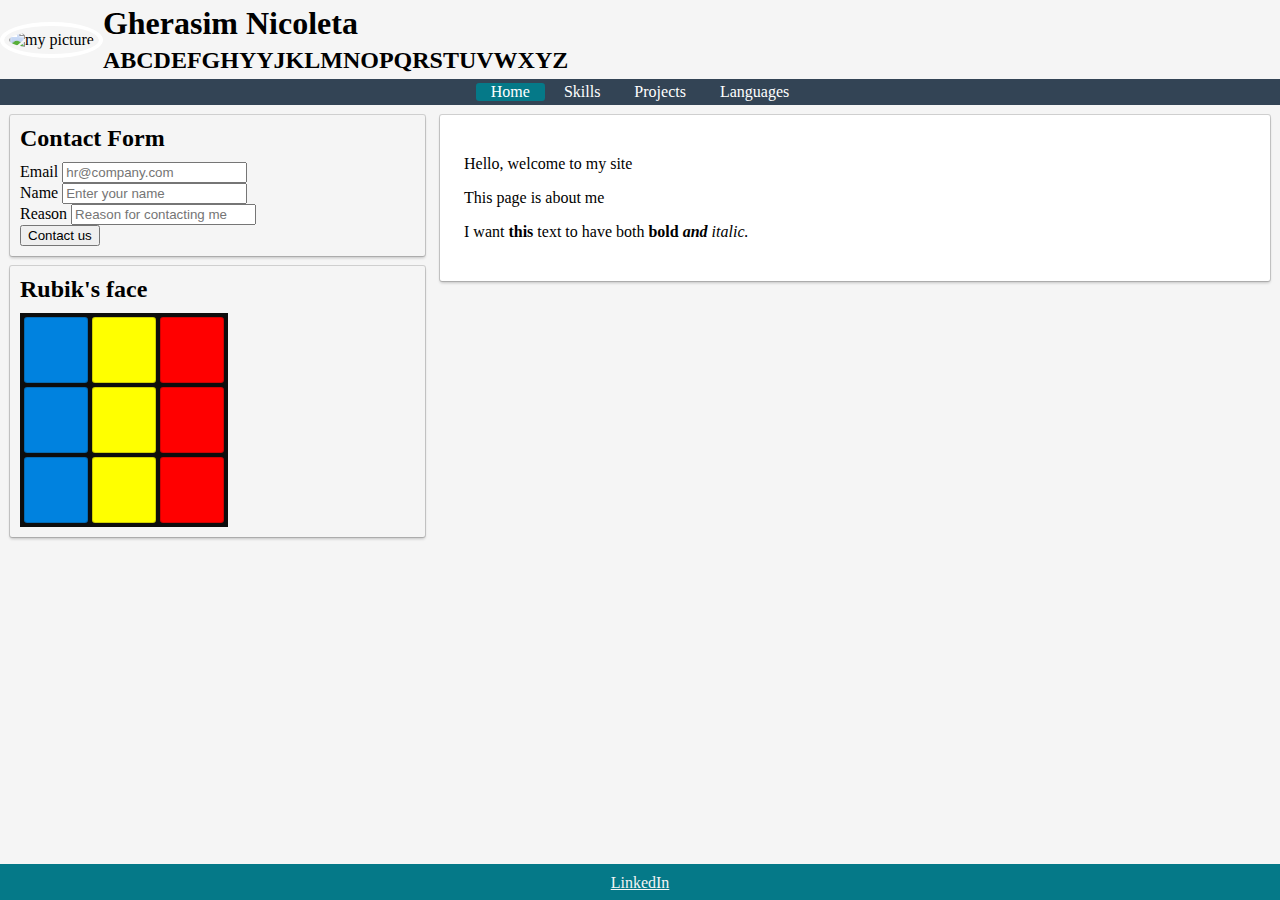
==== index.html @ 8efeea1e "first CV using html" ====
<!DOCTYPE html>
<html lang="en">
  <head>
    <meta charset="UTF-8" />
    <meta name="viewport" content="width=device-width, initial-scale=1.0" />
    <title>Nico's CV</title>
    <link rel="stylesheet" href="style.css" />
  </head>
  <body>
    <header>
      <div id="header-wrapper">
        <div>
          <img
            class="my-picture"
            src="images/IMG_0358.jpg"
            alt="my picture"
            height="100px"
          />
        </div>
        <div id="header-info">
          <h1>Gherasim Nicoleta</h1>
          <h2 id="job-title">ABCDEFGHYYJKLMNOPQRSTUVWXYZ</h2>
        </div>
      </div>

      <ul id="top-menu-bar">
        <li><a href="#" class="active">Home</a></li>
        <li><a href="#" onclick="showSkillsPage()">Skills</a></li>
        <li><a href="#">Projects</a></li>
        <li><a href="#">Languages</a></li>
      </ul>
    </header>

    <section id="content">
      <div id="side-menu">
        <section>
          <h2>Contact Form</h2>
          <form action="images/IMG_0358.jpg" method="post">
            <label for="contact-email">Email</label>
            <input
              type="email"
              name="email"
              id="contact-email"
              required
              placeholder="hr@company.com"
            />
            <br />
            <label for="contact-name">Name</label>
            <input
              type="text"
              name="name"
              id="contact-name"
              required
              placeholder="Enter your name"
            />
            <br />
            <label for="contact-reason">Reason</label>
            <input
              type="text"
              name="reason"
              id="contact-reason"
              required
              placeholder="Reason for contacting me"
            />
            <br />
            <button type="submit">Contact us</button>
          </form>
        </section>
        <section>
          <h2>Rubik's face</h2>
          <div class="rubik-face">
            <div style="background: #0082df"></div>
            <div style="background: yellow"></div>
            <div style="background: red"></div>
            <div style="background: #0082df"></div>
            <div style="background: yellow"></div>
            <div style="background: red"></div>
            <div style="background: #0082df"></div>
            <div style="background: yellow"></div>
            <div style="background: red"></div>
          </div>
        </section>
      </div>
      <div id="main">
        <div class="page" id="home">
          <p>Hello, welcome to my site</p>
          <p>This page is about me</p>
          <p>
            I want <strong>this</strong> text to have both
            <strong>bold <i>and </i></strong> <i>italic.</i>
          </p>
        </div>
        <div class="page" id="skills">
          <h2>Skills & Endorcements</h2>
          <ul>
            <li class="favourite">HTML - 2</li>
            <li class="favourite">CSS - 0</li>
            <li>JavaScript - 0</li>
          </ul>
        </div>
        <div class="page" id="projects">
          <h2>Projects</h2>
          <p>This are the projects I've been working on...</p>
        </div>

        <div class="page" id="languages">
          <h2>Known Languages</h2>
          <table border="1">
            <tr>
              <th>Language</th>
              <th>Level</th>
            </tr>
            <tr>
              <td>Romanian</td>
              <td>Native</td>
            </tr>
            <tr>
              <td>English</td>
              <td>Professional</td>
            </tr>
          </table>
        </div>
      </div>
    </section>
    <footer>
      <a href="https://www.linkedin.com/in/nicolaematei">LinkedIn</a>
    </footer>

    <script src="index.js"></script>
  </body>
</html>
---- style.css ----
html {
  height: 100%;
}
body {
  background: #f5f5f5;
  min-height: 100%;
  margin: 0;
  display: flex;
  flex-direction: column;
}
#header-wrapper {
  display: flex;
  flex-direction: row;
  align-items: center;
}
#header-info {
  flex: 1;
  background: linear-gradient(45deg, rgba(7, 152, 171, 0, 6), transparent);
}
#header-wrapper h1 {
  margin: 5px 0;
}
#header-wrapper h2 {
  margin: 5px 0;
}

#side-menu {
  flex: 1;
  padding: 10px 5px 5px 10px;
}
#side-menu > section {
  margin-bottom: 10px;
  padding: 10px;
  box-shadow: 0 0 0 1px rgba(0, 0, 0, 0.15), 0 2px 3px rgba(0, 0, 0, 0.2);
  border-radius: 2px;
}
#side-menu > section h2 {
  margin: 0 0 10px 0;
}
#main {
  flex: 2;
  padding: 10px 10px 5px;
}

footer {
  padding: 10px 10px 8px 10px;
  background-color: #057988;
  color: #f5f5f5;
  text-align: center;
}
footer a {
  color: #f5f5f5;
}
.my-picture {
  padding: 5px;
  width: 108px;
  height: 108px;
}
#content {
  flex: 1;
  display: flex;
  flex-direction: row;
}
.my-picture {
  border-radius: 50%;
  border: 4px solid #fff;
}
.page {
  display: none;
  padding: 24px;
  background: #fff;
  margin-bottom: 10px;
  box-shadow: 0 0 0 1px rgb(0, 0, 0, 0.15), 0 2px 3px rgba(0, 0, 0, 0.2);
  border-radius: 2px;
}
.page h2 {
  margin: 0;
}
.favourite {
  color: #f00;
  font-weight: bold;
}

#top-menu-bar {
  margin: 0;
  padding: 0;
  text-align: center;
  background-color: #334455;
  color: #fff;
}
#top-menu-bar li {
  display: inline;
  padding: 0;
  margin: 0;
}
#top-menu-bar a {
  text-decoration: none;
  color: #fff;
  padding: 0 15px 0 15px;
  display: inline-block;
  margin: 4px 0;
  border-radius: 0.2em;
  transition: 0.5s;
}
#top-menu-bar a:visited {
  color: #fff;
}
#top-menu-bar a:hover,
#top-menu-bar a.active {
  background-color: #057988;
  color: #fff;
}
.rubik-face {
  background-color: #0d0d0d;
  display: grid;
  grid-template-columns: auto auto auto;
  max-width: 200px;
  padding: 4px;
  grid-gap: 4px;
}
.rubik-face > div {
  border: 1px solid #0d0d0d33;
  padding-top: 100%;
  background-color: white;
  border-radius: 0.2em;
}
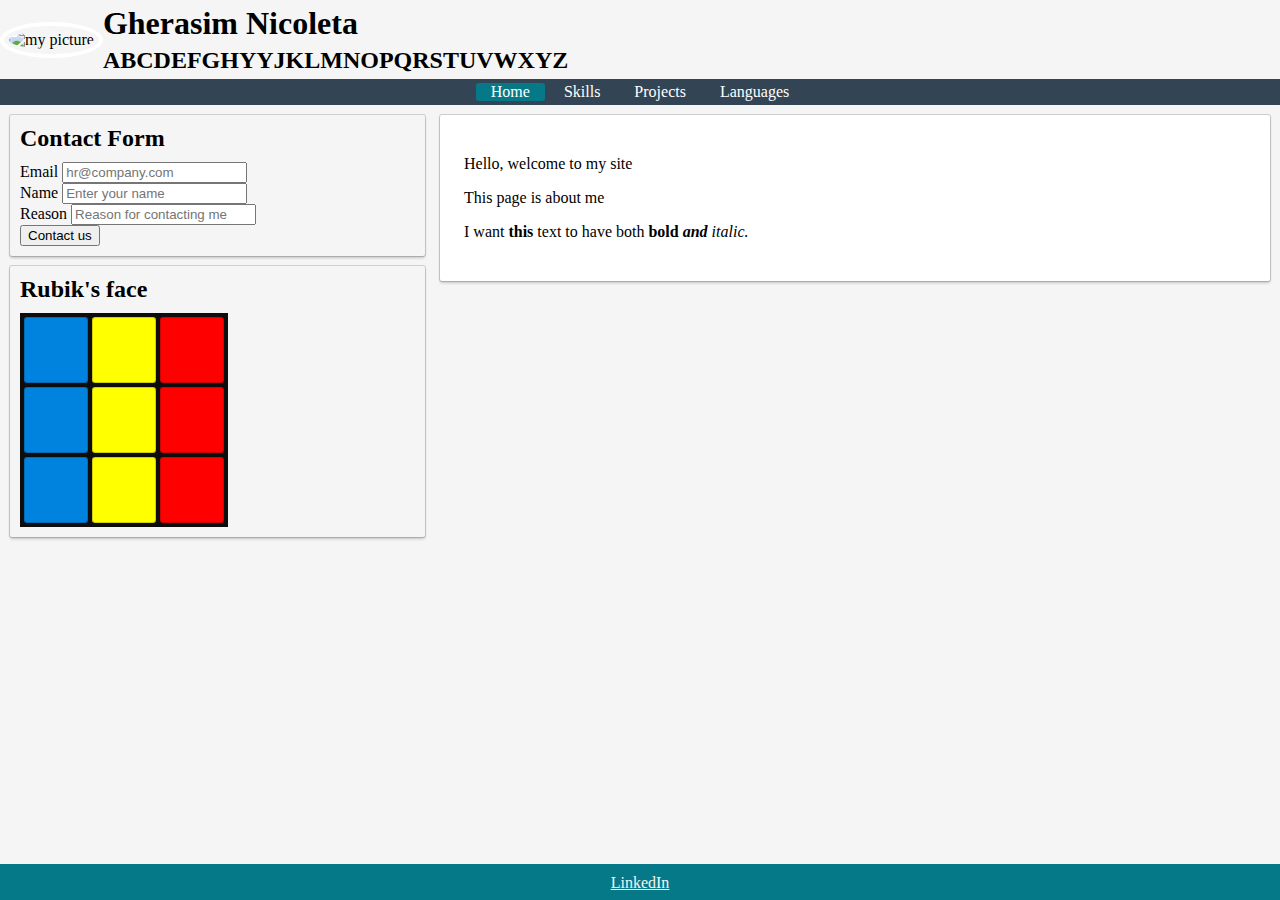
==== commit f8c42664: "remove event from html and move it to js" ====
--- a/index.html
+++ b/index.html
@@ -25,7 +25,7 @@
 
       <ul id="top-menu-bar">
         <li><a href="#" class="active">Home</a></li>
-        <li><a href="#" onclick="showSkillsPage()">Skills</a></li>
+        <li><a href="#">Skills</a></li>
         <li><a href="#">Projects</a></li>
         <li><a href="#">Languages</a></li>
       </ul>
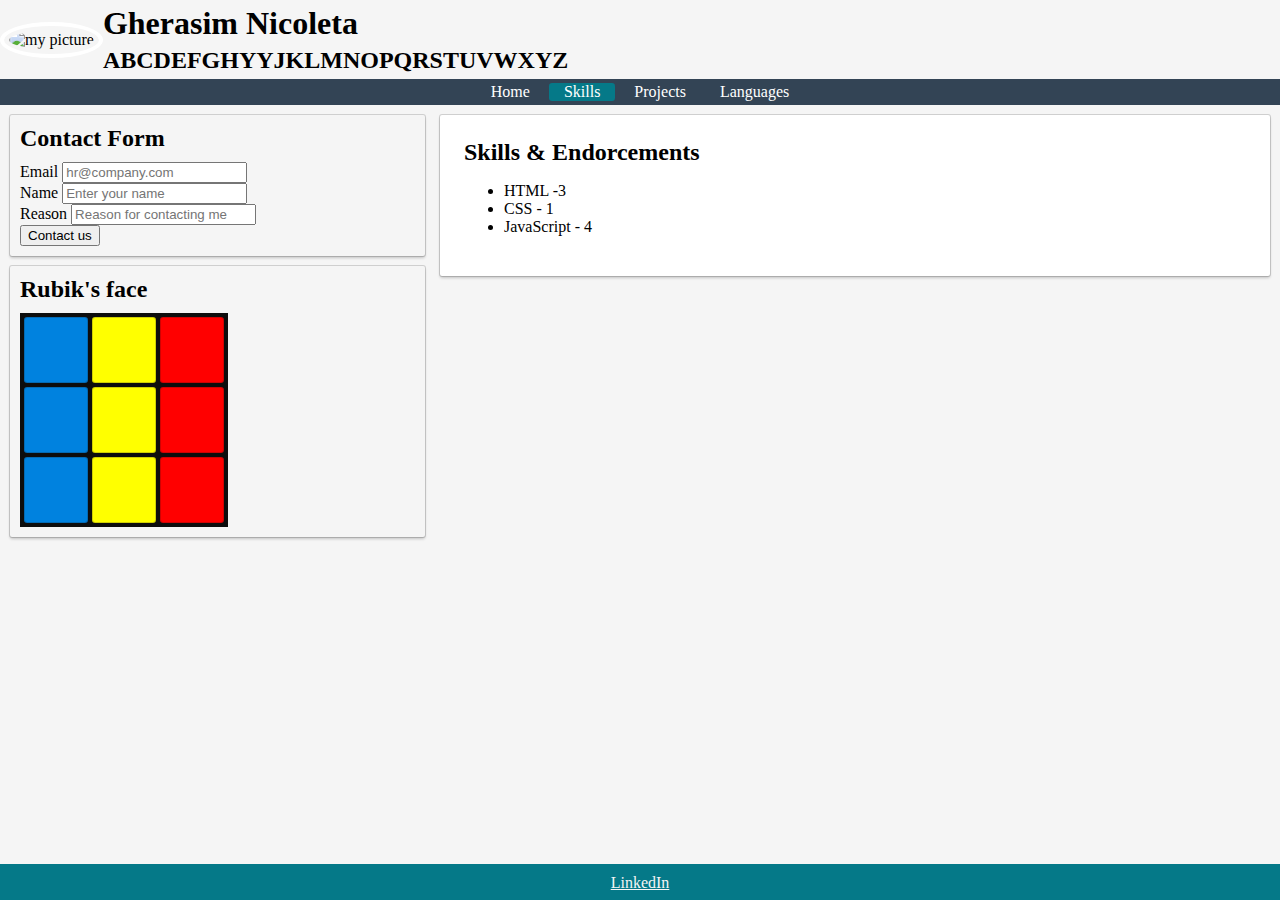
==== commit 62732a32: "display skills from js using array.map" ====
--- a/index.html
+++ b/index.html
@@ -24,10 +24,10 @@
       </div>
 
       <ul id="top-menu-bar">
-        <li><a href="#" class="active">Home</a></li>
-        <li><a href="#">Skills</a></li>
-        <li><a href="#">Projects</a></li>
-        <li><a href="#">Languages</a></li>
+        <li><a href="#" data-page="home">Home</a></li>
+        <li><a href="#" data-page="skills">Skills</a></li>
+        <li><a href="#" data-page="projects">Projects</a></li>
+        <li><a href="#" data-page="languages">Languages</a></li>
       </ul>
     </header>
 
@@ -90,19 +90,16 @@
             <strong>bold <i>and </i></strong> <i>italic.</i>
           </p>
         </div>
+
         <div class="page" id="skills">
           <h2>Skills & Endorcements</h2>
-          <ul>
-            <li class="favourite">HTML - 2</li>
-            <li class="favourite">CSS - 0</li>
-            <li>JavaScript - 0</li>
-          </ul>
+          <ul></ul>
         </div>
+
         <div class="page" id="projects">
           <h2>Projects</h2>
           <p>This are the projects I've been working on...</p>
         </div>
-
         <div class="page" id="languages">
           <h2>Known Languages</h2>
           <table border="1">
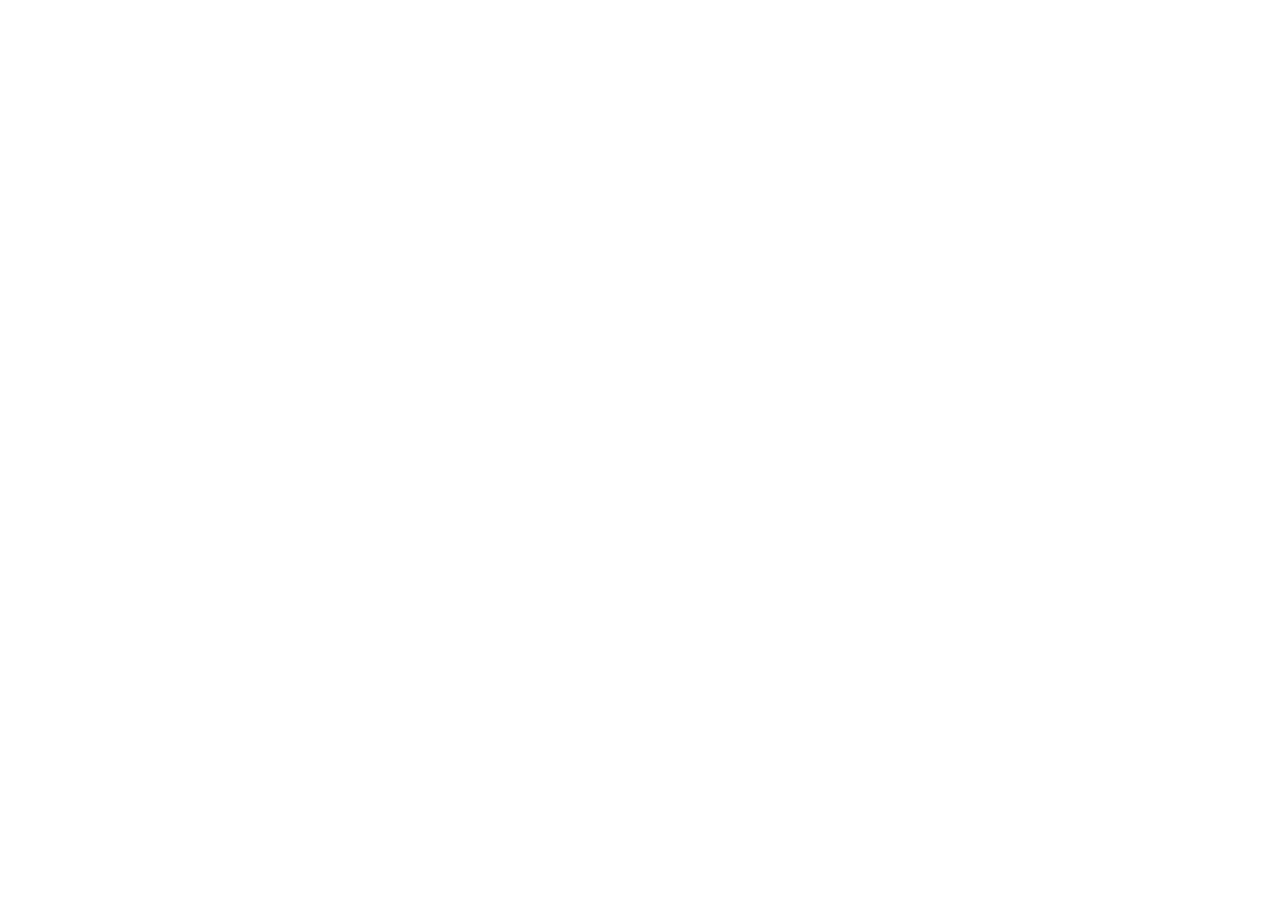
==== commit 7385256d: "use const and let instead of var" ====
--- a/index.html
+++ b/index.html
@@ -72,19 +72,25 @@
             <div style="background: #0082df"></div>
             <div style="background: yellow"></div>
             <div style="background: red"></div>
-            <div style="background: #0082df"></div>
             <div style="background: yellow"></div>
             <div style="background: red"></div>
             <div style="background: #0082df"></div>
+            <div style="background: red"></div>
+            <div style="background: #0082df"></div>
             <div style="background: yellow"></div>
-            <div style="background: red"></div>
           </div>
         </section>
       </div>
       <div id="main">
         <div class="page" id="home">
-          <p>Hello, welcome to my site</p>
-          <p>This page is about me</p>
+          <p>Hello, welcome to my site!</p>
+          <p>This page is about me.</p>
+          <p>
+            My name is Nicoleta Gherasim, I am 21 years old and I live in Cluj,
+            Romania. I am an ambitious person, ready to develop myself
+            professionally. It is very easy for me to work after a set routine,
+            but I can adapt to any situation.
+          </p>
           <p>
             I want <strong>this</strong> text to have both
             <strong>bold <i>and </i></strong> <i>italic.</i>
@@ -99,6 +105,9 @@
         <div class="page" id="projects">
           <h2>Projects</h2>
           <p>This are the projects I've been working on...</p>
+          <a href="file:///C:/Users/nicu_/Desktop/Nico/CV/index.html"
+            >My first CV using HTML&CSS</a
+          >
         </div>
         <div class="page" id="languages">
           <h2>Known Languages</h2>
@@ -113,14 +122,16 @@
             </tr>
             <tr>
               <td>English</td>
-              <td>Professional</td>
+              <td>Intermediate</td>
             </tr>
           </table>
         </div>
       </div>
     </section>
     <footer>
-      <a href="https://www.linkedin.com/in/nicolaematei">LinkedIn</a>
+      <a id="projectLink" href="https://www.linkedin.com/in/nicolaematei"
+        >LinkedIn</a
+      >
     </footer>
 
     <script src="index.js"></script>
--- a/style.css
+++ b/style.css
@@ -36,6 +36,9 @@
 }
 #side-menu > section h2 {
   margin: 0 0 10px 0;
+}
+#skills li span {
+  color: green;
 }
 #main {
   flex: 2;
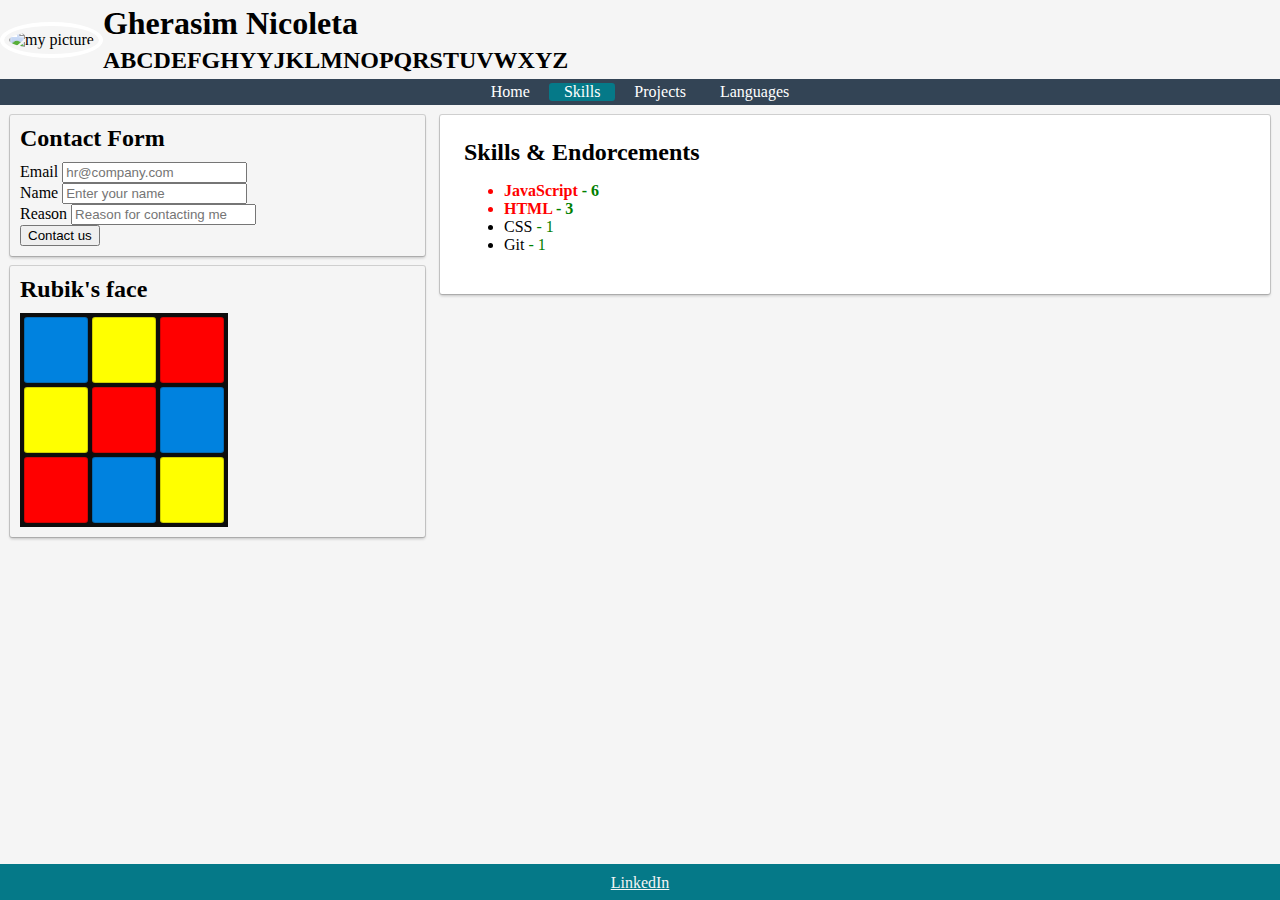
==== commit fb3c1ceb: "fix auto refresh problem" ====
--- a/index.html
+++ b/index.html
@@ -129,9 +129,7 @@
       </div>
     </section>
     <footer>
-      <a id="projectLink" href="https://www.linkedin.com/in/nicolaematei"
-        >LinkedIn</a
-      >
+      <a href="https://www.linkedin.com/">LinkedIn</a>
     </footer>
 
     <script src="index.js"></script>
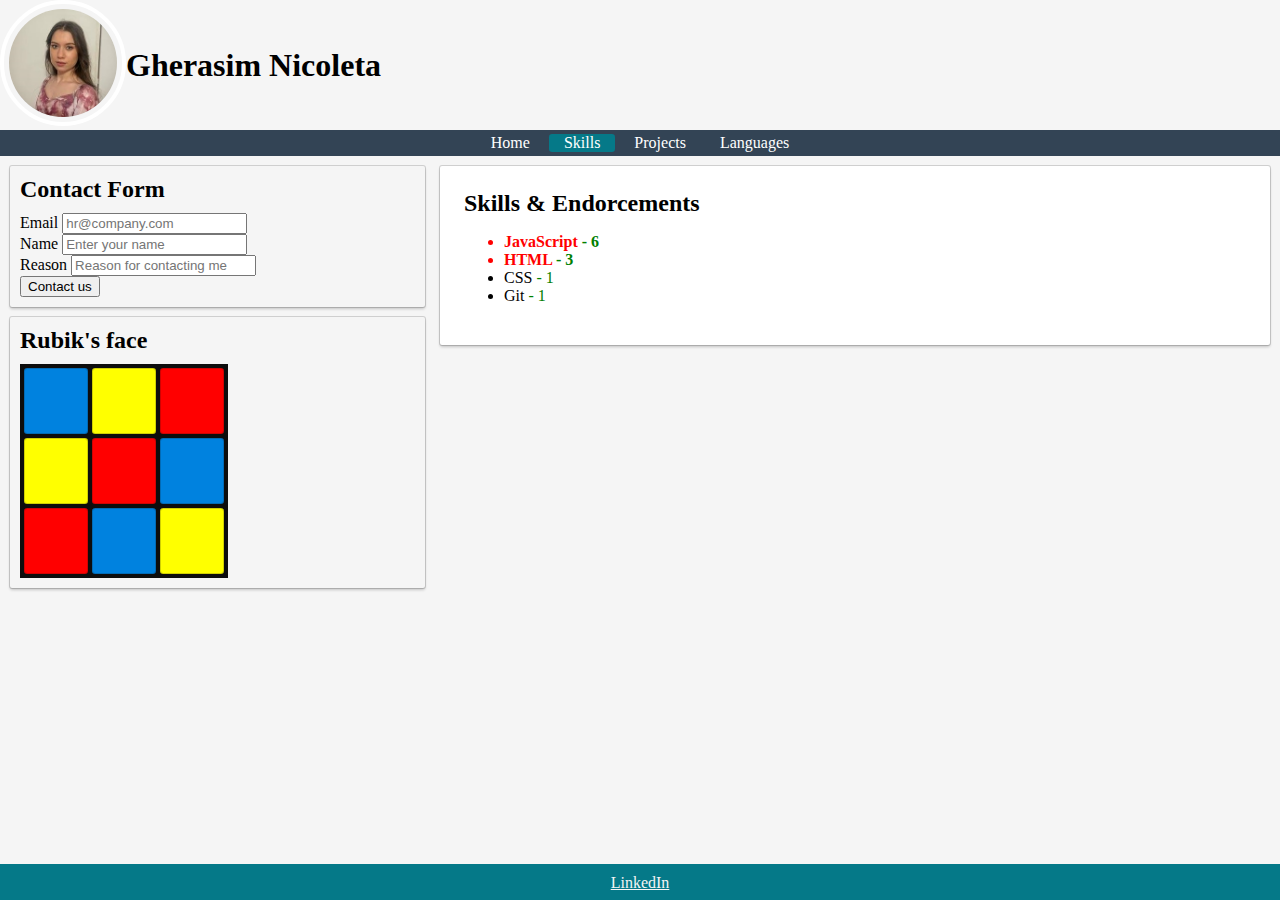
==== commit 2ef888c0: "changes in header" ====
--- a/index.html
+++ b/index.html
@@ -12,14 +12,14 @@
         <div>
           <img
             class="my-picture"
-            src="images/IMG_0358.jpg"
+            src="images/portret nico.jpg"
             alt="my picture"
             height="100px"
           />
         </div>
         <div id="header-info">
           <h1>Gherasim Nicoleta</h1>
-          <h2 id="job-title">ABCDEFGHYYJKLMNOPQRSTUVWXYZ</h2>
+          <h2 id="job-title"></h2>
         </div>
       </div>
 
